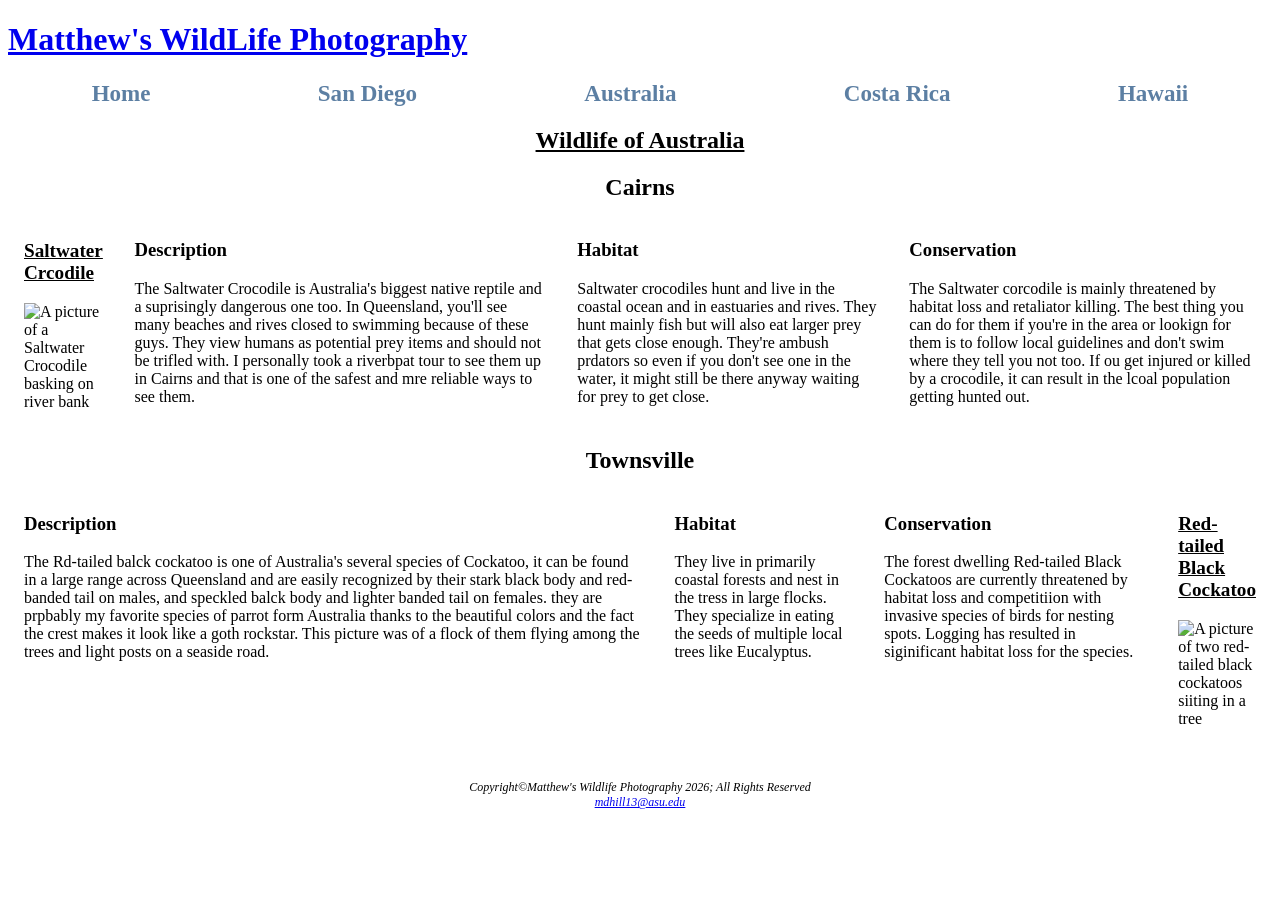
==== australia.html @ 26a0c12a "new file:   Albatross.JPG new file:   Cockatoo.JPG 	new file:   Crocodile.JPG 	new file:   SeaTurtle" ====
<!DOCTYPE html>
<html lang="en">
<head>
<link rel="stylesheet" href="photoblog.css">
<meta charset="UTF-8">
<meta name="viewport" content="width=device-width, initial-scale=1.0">
<title>Matthew's WildLife Photography::Australia</title>
</head>
<div id="wrapper">
  <body>
  <header>
    <h1><a href="home.html">Matthew's WildLife Photography</a></h1>
  </header>
  <nav>
    <ul>
          <li><a href="home.html">Home</a></li>
          <li><a href="sandiego.html">San Diego</a></li>
          <li><a href="australia.html">Australia</a></li>
          <li><a href="costarica.html">Costa Rica</a></li>
          <li><a href="hawaii.html">Hawaii</a></li>
    </ul>
  </nav>
  <main>
    <h2 id="location">Wildlife of Australia</h2>
    <h2 id="habitat">Cairns</h2>
    <div class="wildlife">
    <section>
    <h3 id="animal">Saltwater Crcodile</h3>
    <p><img src="Crocodile.JPG" alt="A picture of a Saltwater Crocodile basking on river bank" width = 300></p>
    </section>
    <section>
    <h3>Description</h3>
    <p>The Saltwater Crocodile is Australia's biggest native reptile and a suprisingly dangerous one too. In Queensland, you'll see many beaches and rives closed to swimming because of these guys. They view humans as potential prey items and should not be trifled with. I personally took a riverbpat tour to see them up in Cairns and that is one of the safest and mre reliable ways to see them.</p>
    </section>
    <section>
    <h3>Habitat</h3>
    <p>Saltwater crocodiles hunt and live in the coastal ocean and in eastuaries and rives. They hunt mainly fish but will also eat larger prey that gets close enough. They're ambush prdators so even if you don't see one in the water, it might still  be there anyway waiting for prey to get close.</p>
    </section>
    <section>
    <h3>Conservation</h3>
    <p>The Saltwater corcodile is mainly threatened by habitat loss and retaliator killing. The best thing you can do for them if you're in the area or lookign for them is to follow local guidelines and don't swim where they tell you not too. If ou get injured or killed by a crocodile, it can result in the lcoal population getting hunted out.</p>
    </section>
    </div>

    <h2 id="habitat">Townsville</h2>
    <div class="wildlife">
    <section>
    <h3>Description</h3>
    <p>The Rd-tailed balck cockatoo is one of Australia's several species of Cockatoo, it can be found in a large range across Queensland and are easily recognized by their stark black body and red-banded tail on males, and speckled balck body and lighter banded tail on females. they are prpbably my favorite species of parrot form Australia thanks to the beautiful colors and the fact the crest makes it look like a goth rockstar. This picture was of a flock of them flying among the trees and light posts on a seaside road.</p>
    </section>
    <section>
    <h3>Habitat</h3>
    <p>They live in primarily coastal forests and nest in the tress in large flocks. They specialize in eating the seeds of multiple local trees like Eucalyptus.</p>
    </section>
    <section>
    <h3>Conservation</h3>
    <p>The forest dwelling Red-tailed Black Cockatoos are currently threatened by habitat loss and competitiion with invasive species of birds for nesting spots. Logging has resulted in siginificant habitat loss for the species. </p>
    </section>
    <section>
    <h3 id="animal">Red-tailed Black Cockatoo</h3>
    <p><img src="Cockatoo.JPG" alt="A picture of two red-tailed black cockatoos siiting in a tree" width = 300></p>
    </section>
    </div>
  </main>
  <footer>
              <p>Copyright&copy;Matthew's Wildlife Photography 2026; All Rights Reserved
              <br><a href="mailto:mdhill13@asu.edu">mdhill13@asu.edu</a></p>
  </footer>
  </body>
</div>
</html>
---- photoblog.css ----
nav{ font-size: 120%;
font-weight: bold;
padding: 0px;
text-align: center;}

nav a{text-decoration: none;}

nav ul{list-style: none;
margin: 0px;
padding-left: 0px;
font-size: 1.2em;
display: flex;
flex-wrap: nowrap;
justify-content: space-between;
justify-content: space-around; 
}

h2{text-decoration: underline;}

nav a:link {
    color:#5C7FA3;
}

nav a:visited {
    color:#344873;
}

nav a:hover {
    color:#A52A2A;
}

#habitat{
    text-align: center;
    text-decoration: none;
}

#location{
    text-align: center;
    font-size: 150%;
}

#animal{
    font-weight: bold;
    font-size: 120%;
    text-decoration: underline;
}

section{
        margin-left: 1em;
        margin-right: 1em;
}
.wildlife{
        display: flex;
        flex-direction: row;
        flex: 1;
}

footer{font-size: 75%;
font-style: italic;
text-align: center;
font-family: Georgia, 'Times New Roman', serif;
padding: 2em;
background-color: #FFFFFF;}
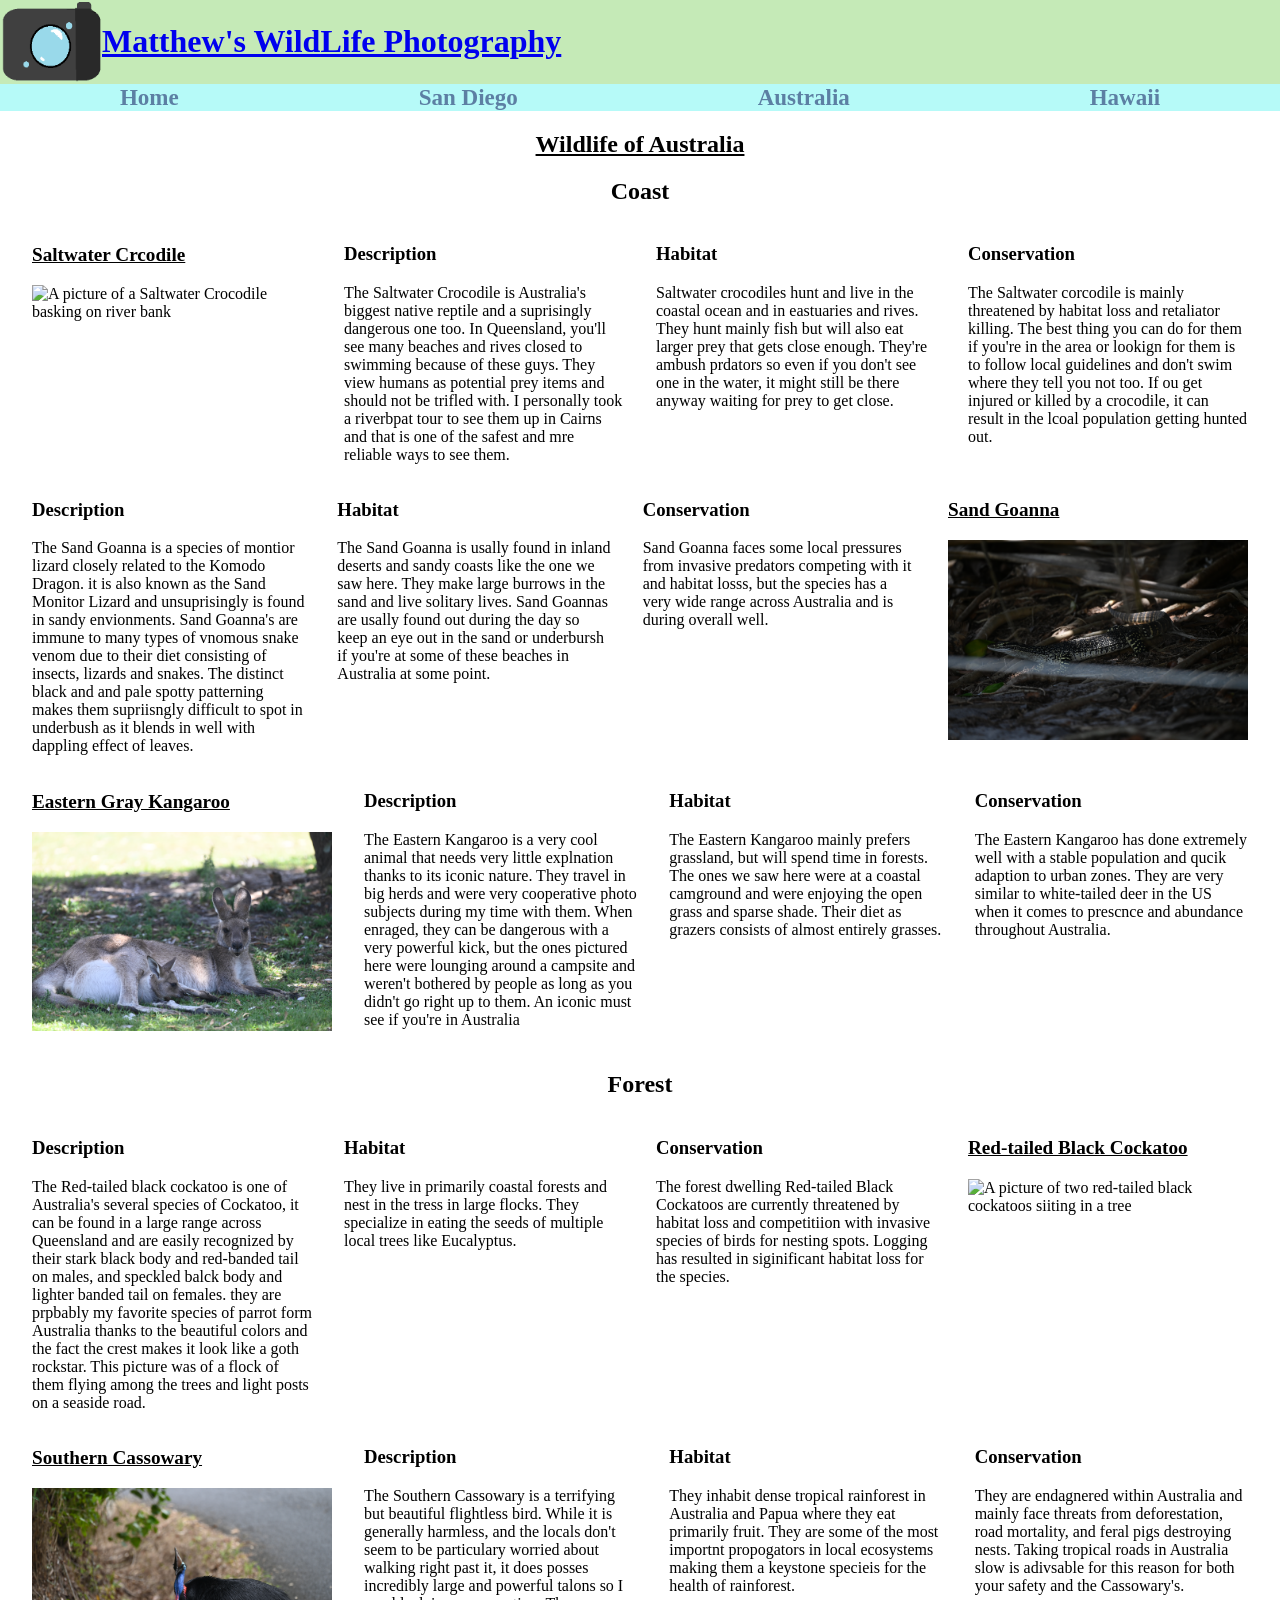
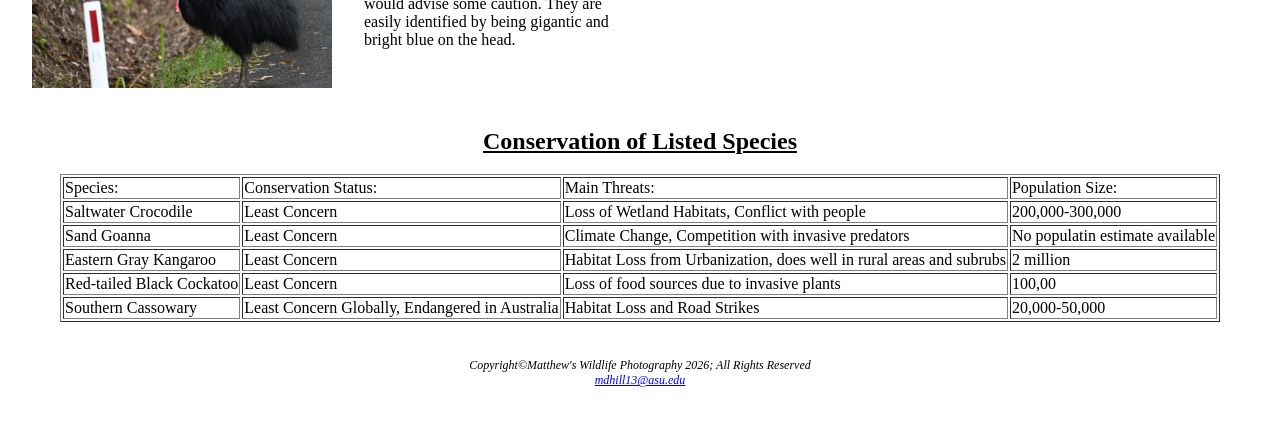
==== commit ac53e9b2: "new file:   BrownPelican.JPG 	new file:   Bumblebee.JPG 	new file:   Cassowary.JPG 	new file:   Flyi" ====
--- a/australia.html
+++ b/australia.html
@@ -9,6 +9,7 @@
 <div id="wrapper">
   <body>
   <header>
+    <img src="Logo.png" alt="Website logo" width=100>
     <h1><a href="home.html">Matthew's WildLife Photography</a></h1>
   </header>
   <nav>
@@ -16,13 +17,12 @@
           <li><a href="home.html">Home</a></li>
           <li><a href="sandiego.html">San Diego</a></li>
           <li><a href="australia.html">Australia</a></li>
-          <li><a href="costarica.html">Costa Rica</a></li>
           <li><a href="hawaii.html">Hawaii</a></li>
     </ul>
   </nav>
   <main>
     <h2 id="location">Wildlife of Australia</h2>
-    <h2 id="habitat">Cairns</h2>
+    <h2 id="habitat">Coast</h2>
     <div class="wildlife">
     <section>
     <h3 id="animal">Saltwater Crcodile</h3>
@@ -42,11 +42,49 @@
     </section>
     </div>
 
-    <h2 id="habitat">Townsville</h2>
     <div class="wildlife">
     <section>
     <h3>Description</h3>
-    <p>The Rd-tailed balck cockatoo is one of Australia's several species of Cockatoo, it can be found in a large range across Queensland and are easily recognized by their stark black body and red-banded tail on males, and speckled balck body and lighter banded tail on females. they are prpbably my favorite species of parrot form Australia thanks to the beautiful colors and the fact the crest makes it look like a goth rockstar. This picture was of a flock of them flying among the trees and light posts on a seaside road.</p>
+    <p>The Sand Goanna is a species of montior lizard closely related to the Komodo Dragon. it is also known as the Sand Monitor Lizard and unsuprisingly is found in sandy envionments. Sand Goanna's are immune to many types of vnomous snake venom due to their diet consisting of insects, lizards and snakes. The distinct black and and pale spotty patterning makes them supriisngly difficult to spot in underbush as it blends in well with dappling effect of leaves. </p>
+    </section>
+    <section>
+    <h3>Habitat</h3>
+    <p>The Sand Goanna is usally found in inland deserts and sandy coasts like the one we saw here. They make large burrows in the sand and live solitary lives. Sand Goannas are usally found out during the day so keep an eye out in the sand or underbursh if you're at some of these beaches in Australia at some point.</p>
+    </section>
+    <section>
+    <h3>Conservation</h3>
+    <p>Sand Goanna faces some local pressures from invasive predators competing with it and habitat losss, but the species has a very wide range across Australia and is during overall well.</p>
+    </section>
+    <section>
+    <h3 id="animal">Sand Goanna</h3>
+    <p><img src="SandGoanna.JPG" alt="A picture of a sand goanna sitting in the underbrush" width = 300></p>
+    </section>
+    </div>
+
+    <div class="wildlife">
+    <section>
+    <h3 id="animal">Eastern Gray Kangaroo</h3>
+    <p><img src="Kangaroo.JPG" alt="A picture of a Kangaroo with a joey in her pouch" width = 300></p>
+    </section>
+    <section>
+    <h3>Description</h3>
+    <p>The Eastern Kangaroo is a very cool animal that needs very little explnation thanks to its iconic nature. They travel in big herds and were very cooperative photo subjects during my time with them. When enraged, they can be dangerous with a very powerful kick, but the ones pictured here were lounging around a campsite and weren't bothered by people as long as you didn't go right up to them. An iconic must see if you're in Australia</p>
+    </section>
+    <section>
+    <h3>Habitat</h3>
+    <p>The Eastern Kangaroo mainly prefers grassland, but will spend time in forests. The ones we saw here were at a coastal camground and were enjoying the open grass and sparse shade. Their diet as grazers consists of almost entirely grasses.</p>
+    </section>
+    <section>
+    <h3>Conservation</h3>
+    <p>The Eastern Kangaroo has done extremely well with a stable population and qucik adaption to urban zones. They are very similar to white-tailed deer in the US when it comes to prescnce and abundance throughout Australia.</p>
+    </section>
+    </div>
+
+    <h2 id="habitat">Forest</h2>
+    <div class="wildlife">
+    <section>
+    <h3>Description</h3>
+    <p>The Red-tailed black cockatoo is one of Australia's several species of Cockatoo, it can be found in a large range across Queensland and are easily recognized by their stark black body and red-banded tail on males, and speckled balck body and lighter banded tail on females. they are prpbably my favorite species of parrot form Australia thanks to the beautiful colors and the fact the crest makes it look like a goth rockstar. This picture was of a flock of them flying among the trees and light posts on a seaside road.</p>
     </section>
     <section>
     <h3>Habitat</h3>
@@ -61,6 +99,67 @@
     <p><img src="Cockatoo.JPG" alt="A picture of two red-tailed black cockatoos siiting in a tree" width = 300></p>
     </section>
     </div>
+
+    <div class="wildlife">
+    <section>
+    <h3 id="animal">Southern Cassowary</h3>
+    <p><img src="Cassowary.JPG" alt="A picture of a Sotuhern Cassowary standing next to a road" width = 300></p>
+    </section>
+    <section>
+    <h3>Description</h3>
+    <p>The Southern Cassowary is a terrifying but beautiful flightless bird. While it is generally harmless, and the locals don't seem to be particulary worried about walking right past it, it does posses incredibly large and powerful talons so I would advise some caution. They are easily identified by being gigantic and bright blue on the head. </p>
+    </section>
+    <section>
+    <h3>Habitat</h3>
+    <p>They inhabit dense tropical rainforest in Australia and Papua where they eat primarily fruit. They are some of the most importnt propogators in local ecosystems making them a keystone specieis for the health of rainforest.</p>
+    </section>
+    <section>
+    <h3>Conservation</h3>
+    <p>They are endagnered within Australia and mainly face threats from deforestation, road mortality, and feral pigs destroying nests. Taking tropical roads in Australia slow is adivsable for this reason for both your safety and the Cassowary's.</p>
+    </section>
+    </div>
+
+    <h2 id="location">Conservation of Listed Species</h2>
+    <div class="conservation">
+      <table border=1>
+        <tr>
+          <td>Species:</td>
+          <td>Conservation Status:</td>
+          <td>Main Threats:</td>
+          <td>Population Size:</td>
+        </tr>
+        <tr>
+          <td>Saltwater Crocodile</td>
+          <td>Least Concern</td>
+          <td>Loss of Wetland Habitats, Conflict with people</td>
+          <td>200,000-300,000</td>
+        </tr>
+        <tr>
+          <td>Sand Goanna</td>
+          <td>Least Concern</td>
+          <td>Climate Change, Competition with invasive predators</td>
+          <td>No populatin estimate available</td>
+        </tr>
+        <tr>
+          <td>Eastern Gray Kangaroo</td>
+          <td>Least Concern</td>
+          <td>Habitat Loss from Urbanization, does well in rural areas and subrubs</td>
+          <td>2 million</td>
+        </tr>
+        <tr>
+          <td>Red-tailed Black Cockatoo</td>
+          <td>Least Concern</td>
+          <td>Loss of food sources due to invasive plants</td>
+          <td>100,00</td>
+        </tr>
+        <tr>
+          <td>Southern Cassowary</td>
+          <td>Least Concern Globally, Endangered in Australia</td>
+          <td>Habitat Loss and Road Strikes</td>
+          <td>20,000-50,000</td>
+        </tr>
+      </table>
+    </div>
   </main>
   <footer>
               <p>Copyright&copy;Matthew's Wildlife Photography 2026; All Rights Reserved
--- a/photoblog.css
+++ b/photoblog.css
@@ -1,7 +1,18 @@
+body {
+    margin: 0px;
+}
+header{
+    display: flex;
+    flex-direction: row;
+    background-color: #c5eab7;
+    padding: 2px;
+}
+
 nav{ font-size: 120%;
 font-weight: bold;
 padding: 0px;
-text-align: center;}
+text-align: center;
+background-color: #b6faf8;}
 
 nav a{text-decoration: none;}
 
@@ -29,6 +40,11 @@
     color:#A52A2A;
 }
 
+main{
+    margin-left: 1em;
+    margin-right: 1em;
+}
+
 #habitat{
     text-align: center;
     text-decoration: none;
@@ -48,11 +64,30 @@
 section{
         margin-left: 1em;
         margin-right: 1em;
+        width: 500px
 }
+
+section ul{
+    width: 500px
+}
+
 .wildlife{
         display: flex;
         flex-direction: row;
+        flex-wrap: nowrap;
         flex: 1;
+}
+
+.conservation{
+        display: flex;
+        flex-direction: row;
+        flex-wrap: nowrap;
+        flex: 1;
+        justify-content: center;
+}
+
+.id{
+    width: 100px;
 }
 
 footer{font-size: 75%;
@@ -60,4 +95,9 @@
 text-align: center;
 font-family: Georgia, 'Times New Roman', serif;
 padding: 2em;
-background-color: #FFFFFF;}+background-color: #FFFFFF;}
+
+form{display: flex;
+    flex-direction: column;
+    flex-wrap: nowrap;
+}
